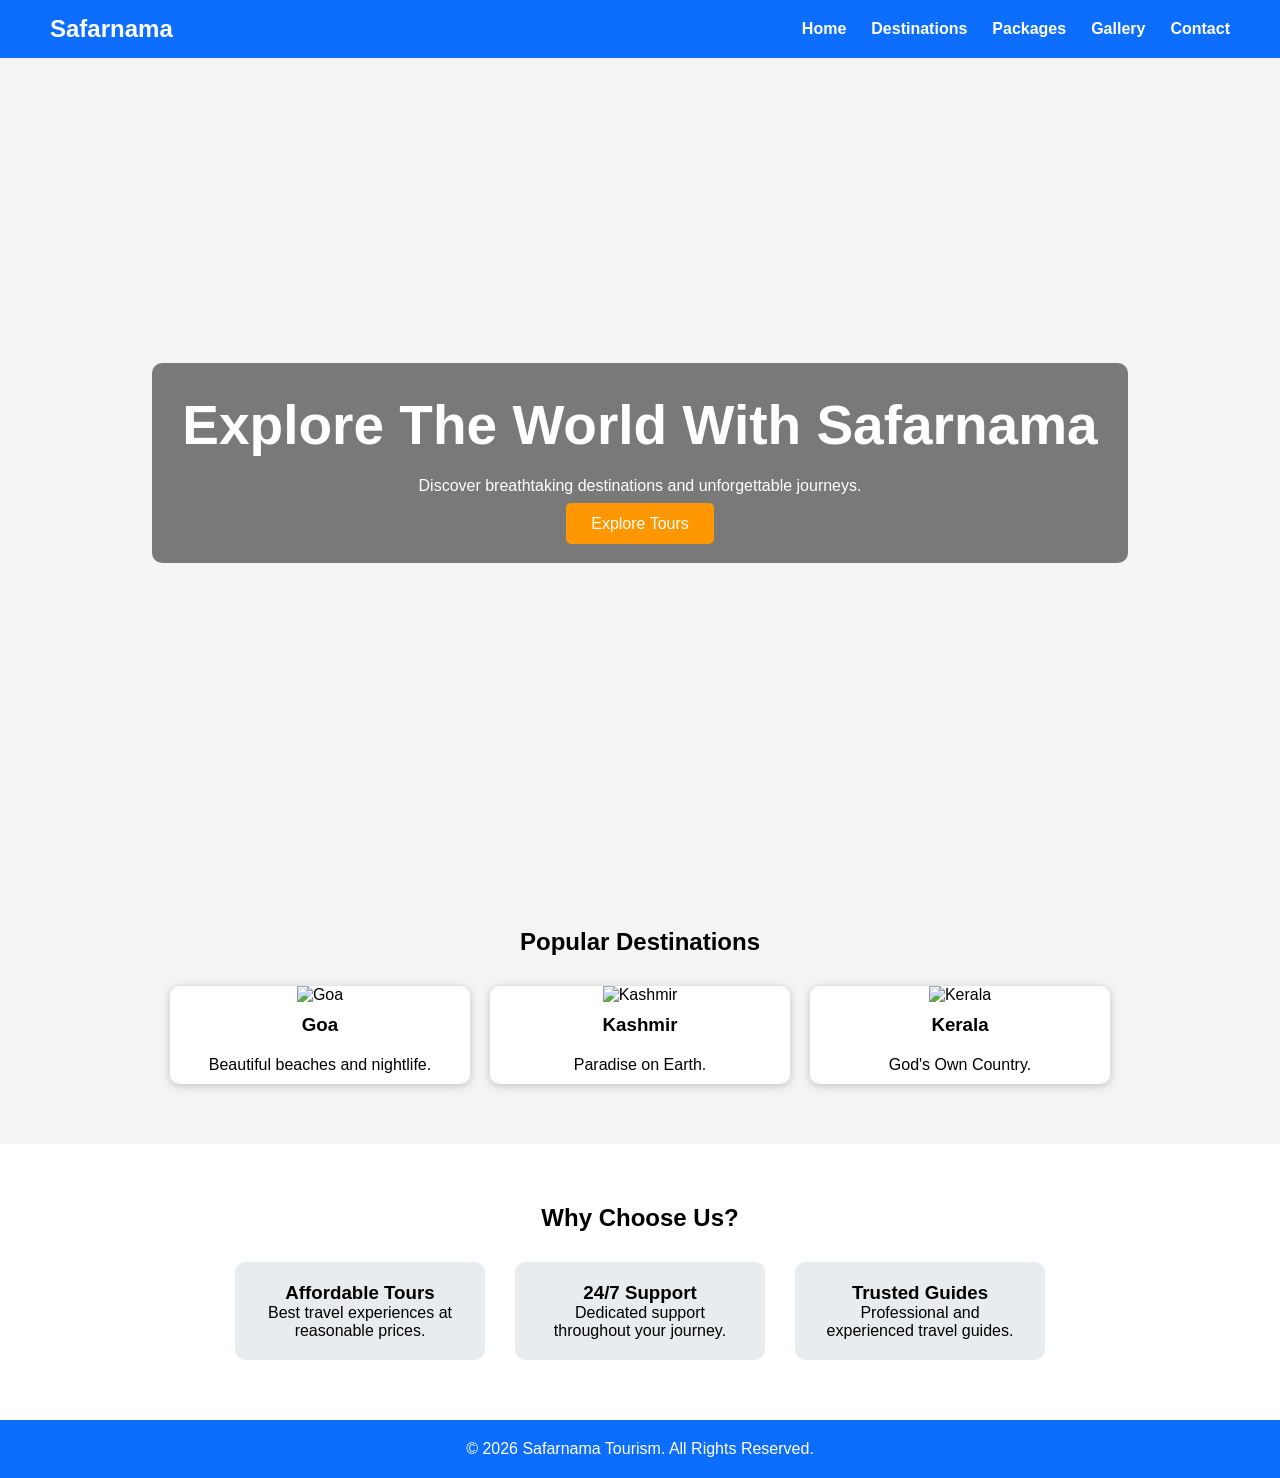
==== index.html @ 03fe948d "Commit" ====
<!DOCTYPE html>
<html lang="en">
<head>
    <meta charset="UTF-8">
    <meta name="viewport" content="width=device-width, initial-scale=1.0">
    <title>Safarnama Tourism</title>
    <link rel="stylesheet" href="style.css">
</head>
<body>

    
    <header>
        <nav>
            <h2 class="logo">Safarnama</h2>

            <ul>
                <li><a href="index.html">Home</a></li>
                <li><a href="destinations.html">Destinations</a></li>
                <li><a href="packages.html">Packages</a></li>
                <li><a href="gallery.html">Gallery</a></li>
                <li><a href="contact.html">Contact</a></li>
            </ul>
        </nav>
    </header>

    
    <section class="hero">
        <div class="hero-content">
            <h1>Explore The World With Safarnama</h1>
            <p>Discover breathtaking destinations and unforgettable journeys.</p>
            <a href="packages.html" class="btn">Explore Tours</a>
        </div>
    </section>

    
    <section class="destinations">
        <h2>Popular Destinations</h2>

        <div class="cards">

            <div class="card">
                <img src="https://titosgoa.com/_next/image?url=%2Fapi%2Fuploads%2F1768282500728-why-tourists-visit-goa.png&w=1920&q=75" alt="Goa">
                <h3>Goa</h3>
                <p>Beautiful beaches and nightlife.</p>
            </div>

            <div class="card">
                <img src="https://www.holidaymonk.com/wp-content/uploads/2023/05/Kashmir-Tourism-Best-of-Kashmir.jpg" alt="Kashmir">
                <h3>Kashmir</h3>
                <p>Paradise on Earth.</p>
            </div>

            <div class="card">
                <img src="https://images.unsplash.com/photo-1602216056096-3b40cc0c9944?fm=jpg&q=60&w=3000&auto=format&fit=crop&ixlib=rb-4.1.0&ixid=M3wxMjA3fDB8MHxzZWFyY2h8Mnx8a2VyYWxhfGVufDB8fDB8fHww" alt="Kerala">
                <h3>Kerala</h3>
                <p>God's Own Country.</p>
            </div>

        </div>
    </section>

    
    <section class="features">
        <h2>Why Choose Us?</h2>

        <div class="feature-box">

            <div>
                <h3>Affordable Tours</h3>
                <p>Best travel experiences at reasonable prices.</p>
            </div>

            <div>
                <h3>24/7 Support</h3>
                <p>Dedicated support throughout your journey.</p>
            </div>

            <div>
                <h3>Trusted Guides</h3>
                <p>Professional and experienced travel guides.</p>
            </div>

        </div>
    </section>

    
    <footer>
        <p>© 2026 Safarnama Tourism. All Rights Reserved.</p>
    </footer>

</body>
</html>
---- style.css ----
*{
    margin:0;
    padding:0;
    box-sizing:border-box;
    font-family:Arial, sans-serif;
}

body{
    background:#f4f4f4;
}

header{
    background:#0d6efd;
    padding:15px 50px;
}

nav{
    display:flex;
    justify-content:space-between;
    align-items:center;
}

.logo{
    color:white;
}

nav ul{
    list-style:none;
    display:flex;
}

nav ul li{
    margin-left:25px;
}

nav ul li a{
    color:white;
    text-decoration:none;
    font-weight:bold;
}


.hero{
    height:90vh;
    background:url("https://www.shutterstock.com/shutterstock/videos/1111267475/thumb/1.jpg?ip=x480") center/cover;
    display:flex;
    justify-content:center;
    align-items:center;
    text-align:center;
    color:white;
}

.hero-content{
    background:rgba(0,0,0,0.5);
    padding:30px;
    border-radius:10px;
}

.hero h1{
    font-size:55px;
}

.hero p{
    margin:20px 0;
}

.btn{
    background:#ff9800;
    color:white;
    padding:12px 25px;
    text-decoration:none;
    border-radius:5px;
}



.destinations{
    padding:60px;
    text-align:center;
}

.cards{
    display:flex;
    gap:20px;
    justify-content:center;
    margin-top:30px;
}

.card{
    width:300px;
    background:white;
    border-radius:10px;
    overflow:hidden;
    box-shadow:0 2px 10px rgba(0,0,0,0.2);
}

.card img{
    width:100%;
    height:200px;
    object-fit:cover;
}

.card h3{
    margin:10px;
}

.card p{
    padding:10px;
}

.features{
    padding:60px;
    text-align:center;
    background:white;
}

.feature-box{
    display:flex;
    justify-content:center;
    gap:30px;
    margin-top:30px;
}

.feature-box div{
    background:#e9ecef;
    padding:20px;
    width:250px;
    border-radius:10px;
}



footer{
    background:#0d6efd;
    color:white;
    text-align:center;
    padding:20px;
}

.page-title{
    text-align:center;
    margin:40px;
}

.package-table{
    width:80%;
    margin:auto;
    border-collapse:collapse;
}

.package-table th,
.package-table td{
    border:1px solid #ddd;
    padding:15px;
    text-align:center;
}

.contact-form{
    width:60%;
    margin:auto;
    display:flex;
    flex-direction:column;
    gap:15px;
}

.contact-form input,
.contact-form textarea{
    padding:10px;
}

.contact-form button{
    background:#0d6efd;
    color:white;
    border:none;
    padding:12px;
}

#map{
    height:450px;
    width:80%;
    margin:30px auto;
}

.contact-container{
    width:60%;
    margin:auto;
    background:white;
    padding:20px;
    border-radius:10px;
    box-shadow:0 0 10px rgba(0,0,0,0.2);
}

.contact-form{
    display:flex;
    flex-direction:column;
    gap:15px;
    margin-top:20px;
}

.contact-form input,
.contact-form textarea{
    padding:10px;
    border:1px solid #ccc;
    border-radius:5px;
}

.contact-form button{
    background:#0d6efd;
    color:white;
    border:none;
    padding:12px;
    border-radius:5px;
    cursor:pointer;
}

.contact-form button:hover{
    background:#084298;
}

.gallery{
    display:grid;
    grid-template-columns: repeat(4,1fr);
    gap:20px;
}



.modal{
    display:none;
    position:fixed;
    top:0;
    left:0;
    width:100%;
    height:100%;
    background:rgba(0,0,0,0.5);
}

.modal-content{
    background:white;
    width:350px;
    padding:25px;
    margin:150px auto;
    text-align:center;
    border-radius:10px;
}

.close-btn{
    background:#0d6efd;
    color:white;
    border:none;
    padding:10px 20px;
    border-radius:5px;
    cursor:pointer;
}
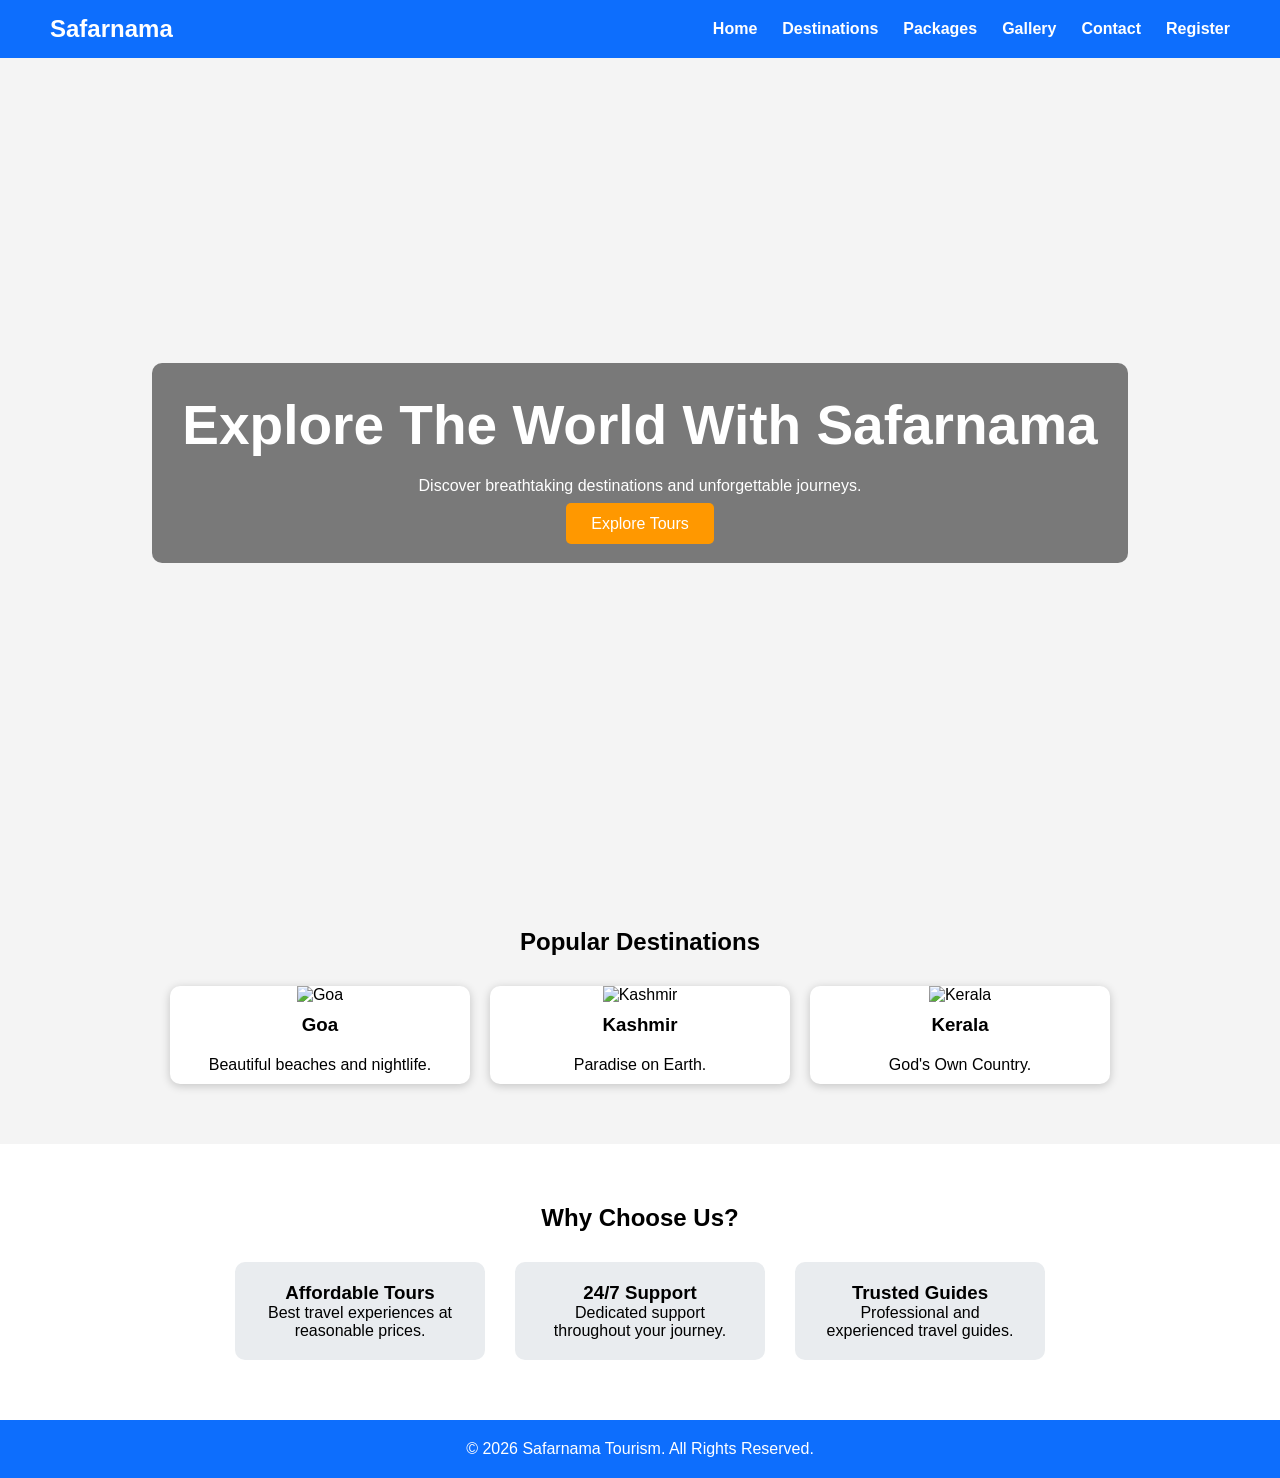
==== commit edea3c69: "Added registration page with validation and local storage" ====
--- a/index.html
+++ b/index.html
@@ -19,6 +19,7 @@
                 <li><a href="packages.html">Packages</a></li>
                 <li><a href="gallery.html">Gallery</a></li>
                 <li><a href="contact.html">Contact</a></li>
+                <li><a href="registration.html">Register</a></li>
             </ul>
         </nav>
     </header>
--- a/style.css
+++ b/style.css
@@ -251,4 +251,75 @@
     padding:10px 20px;
     border-radius:5px;
     cursor:pointer;
+}
+
+
+/* Registration Page */
+.registration-section{
+    padding:120px 8%;
+}
+
+.registration-container{
+    width:60%;
+    margin:auto;
+    background:white;
+    padding:30px;
+    border-radius:10px;
+    box-shadow:0 0 10px rgba(0,0,0,0.2);
+}
+
+#registrationForm{
+    display:flex;
+    flex-direction:column;
+    gap:15px;
+}
+
+#registrationForm input,
+#registrationForm select{
+    padding:12px;
+    border:1px solid #ccc;
+    border-radius:5px;
+    font-size:16px;
+}
+
+#registrationForm button{
+    background:#0d6efd;
+    color:white;
+    border:none;
+    padding:12px;
+    border-radius:5px;
+    cursor:pointer;
+    font-size:16px;
+}
+
+#registrationForm button:hover{
+    background:#084298;
+}
+
+#card{
+    width:60%;
+    margin:30px auto;
+    background:white;
+    padding:20px;
+    border-radius:10px;
+    box-shadow:0 0 10px rgba(0,0,0,0.2);
+    display:none;
+}
+
+#card h2{
+    color:#0d6efd;
+    margin-bottom:15px;
+}
+
+#card p{
+    margin:8px 0;
+}
+
+@media(max-width:768px){
+
+.registration-container,
+#card{
+    width:95%;
+}
+
 }
